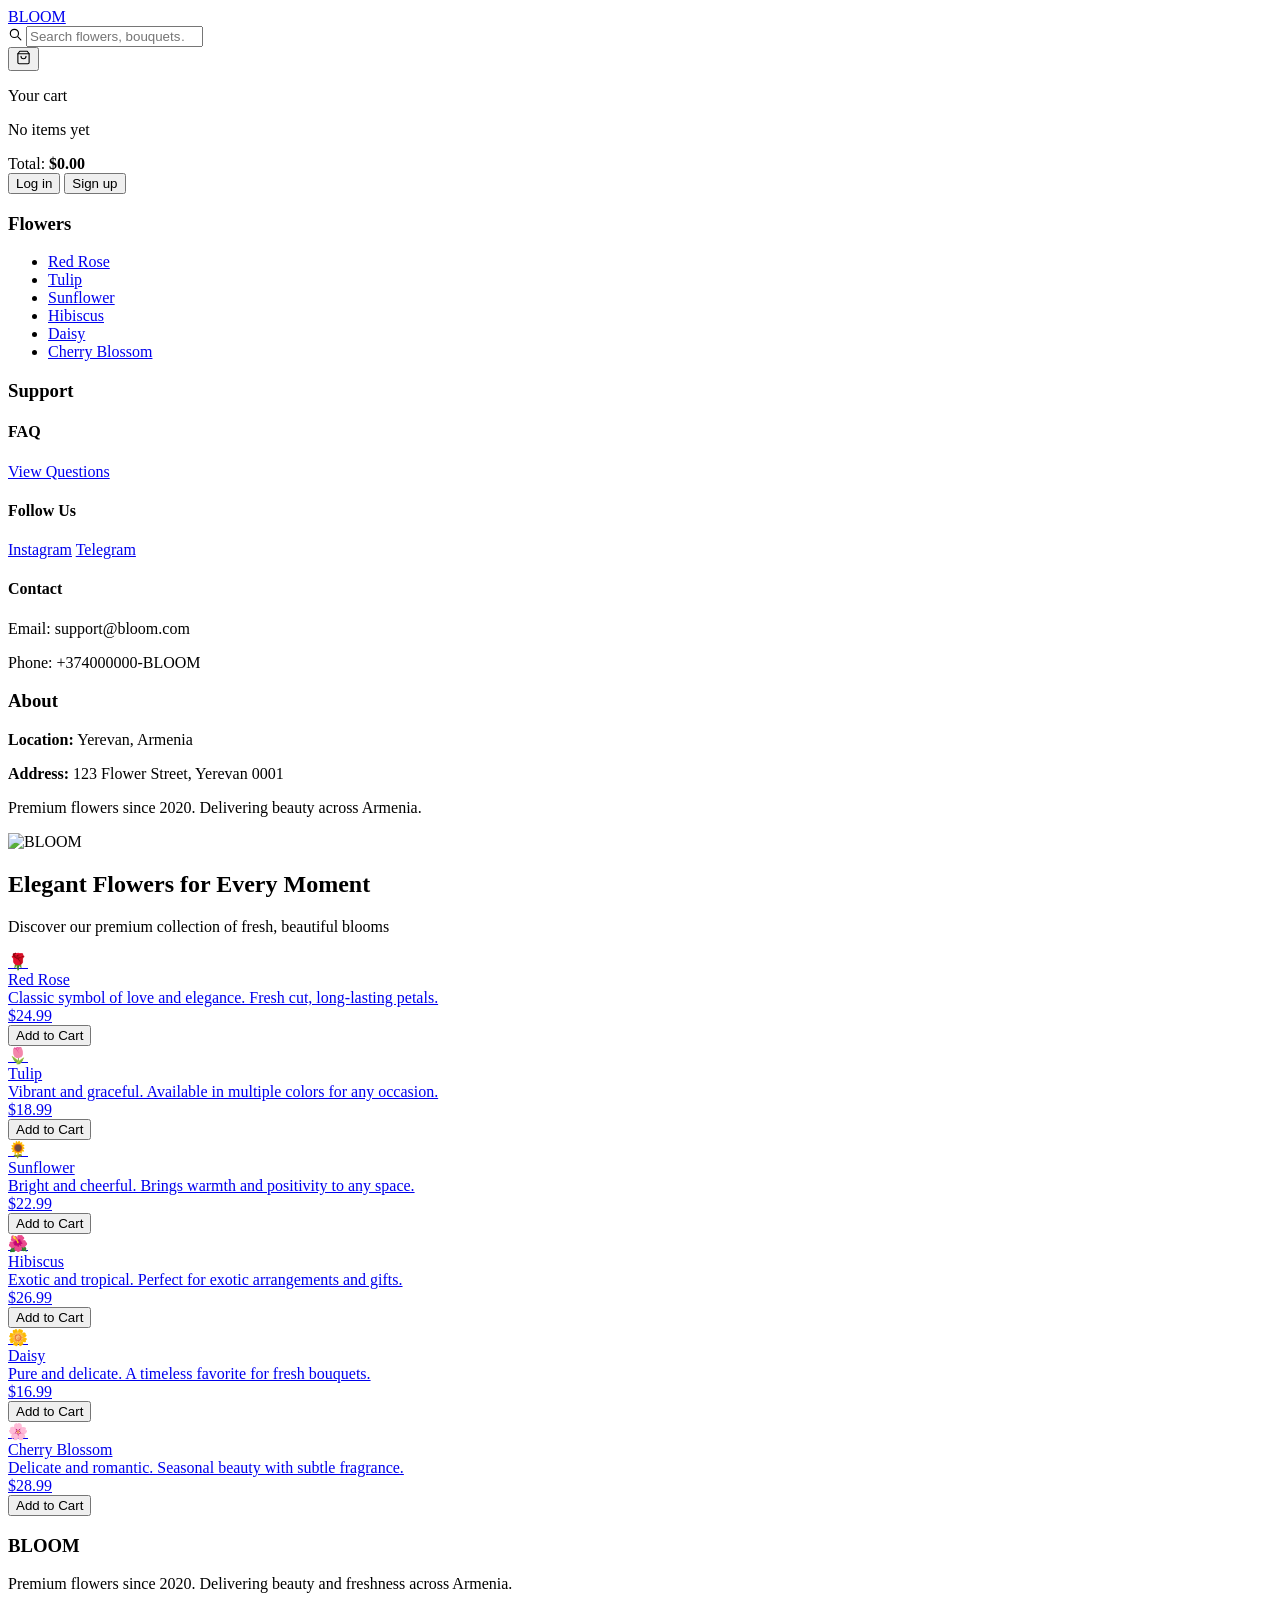
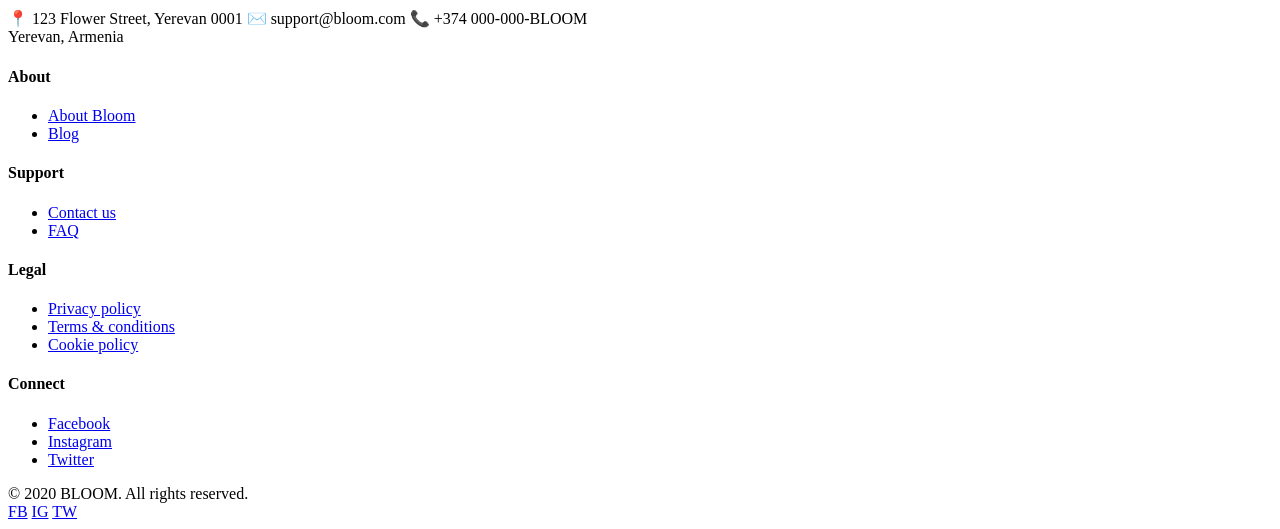
==== index.html @ 036de727 "Rename bloomsite.html to index.html" ====
<!DOCTYPE html>
<html lang="en">

<head>
  <meta charset="UTF-8">
  <meta name="viewport" content="width=device-width, initial-scale=1.0">
  <title>Bloom - Premium Flowers</title>
  <link rel="stylesheet" href="bloom.css">
</head>

<body>
  <div id="cursor"></div>
  <div id="cursor-dot"></div>
  <nav class="navbar">
    <a class="nav-logo" href="#">
      <span>BLOOM</span>
    </a>

    <div class="nav-search">
      <svg width="14" height="14" viewBox="0 0 24 24" fill="none" stroke="currentColor" stroke-width="2"
        stroke-linecap="round">
        <circle cx="11" cy="11" r="7" />
        <line x1="17" y1="17" x2="22" y2="22" />
      </svg>
      <input type="search" id="nav-search-input" placeholder="Search flowers, bouquets…" autocomplete="off" />
    </div>

    <div class="nav-spacer"></div>
    <div class="nav-actions">
      <button class="nav-cart" title="Cart" onclick="toggleCart()">
        <svg width="15" height="15" viewBox="0 0 24 24" fill="none" stroke="currentColor" stroke-width="1.8"
          stroke-linecap="round" stroke-linejoin="round">
          <path d="M6 2L3 6v14a2 2 0 002 2h14a2 2 0 002-2V6l-3-4z" />
          <line x1="3" y1="6" x2="21" y2="6" />
          <path d="M16 10a4 4 0 01-8 0" />
        </svg>
        <span class="nav-badge" id="cart-count" style="display:none;">0</span>
      </button>

      <div class="cart-dropdown" id="cart-dropdown">
        <p class="cart-title">Your cart</p>
        <div id="cart-items">
          <p class="cart-empty">No items yet</p>
        </div>
        <div class="cart-total">Total: <strong id="cart-total">$0.00</strong></div>
      </div>

      <div id="auth-buttons">
        <a href="login.html"><button class="nav-btn-login">Log in</button></a>
        <a href="signup.html"><button class="nav-btn-signup">Sign up</button></a>
      </div>

      <div id="account-menu" style="display:none; position:relative;">
        <button class="nav-account-btn" onclick="toggleAccount()">
          <svg width="16" height="16" viewBox="0 0 24 24" fill="none" stroke="currentColor" stroke-width="1.8">
            <circle cx="12" cy="8" r="4" />
            <path d="M4 20c0-4 3.6-7 8-7s8 3 8 7" />
          </svg>
          <span id="account-name"></span>
        </button>

        <div class="account-dropdown" id="account-dropdown">
          <div class="account-dropdown-header">
            <span id="account-email"></span>
          </div>
          <a href="account/my-account.html" class="account-item">
            <svg width="14" height="14" viewBox="0 0 24 24" fill="none" stroke="currentColor" stroke-width="1.8">
              <circle cx="12" cy="8" r="4" />
              <path d="M4 20c0-4 3.6-7 8-7s8 3 8 7" />
            </svg>
            My account
          </a>
          <a href="account/orders.html" class="account-item">
            <svg width="14" height="14" viewBox="0 0 24 24" fill="none" stroke="currentColor" stroke-width="1.8">
              <path d="M6 2L3 6v14a2 2 0 002 2h14a2 2 0 002-2V6l-3-4z" />
              <line x1="3" y1="6" x2="21" y2="6" />
              <path d="M16 10a4 4 0 01-8 0" />
            </svg>
            My orders
          </a>
          <a href="account/wishlist.html" class="account-item">
            <svg width="14" height="14" viewBox="0 0 24 24" fill="none" stroke="currentColor" stroke-width="1.8">
              <path
                d="M20.84 4.61a5.5 5.5 0 00-7.78 0L12 5.67l-1.06-1.06a5.5 5.5 0 00-7.78 7.78l1.06 1.06L12 21.23l7.78-7.78 1.06-1.06a5.5 5.5 0 000-7.78z" />
            </svg>
            Wishlist
          </a>
          <a href="account/settings.html" class="account-item">
            <svg width="14" height="14" viewBox="0 0 24 24" fill="none" stroke="currentColor" stroke-width="1.8">
              <circle cx="12" cy="12" r="3" />
              <path
                d="M19.4 15a1.65 1.65 0 00.33 1.82l.06.06a2 2 0 010 2.83 2 2 0 01-2.83 0l-.06-.06a1.65 1.65 0 00-1.82-.33 1.65 1.65 0 00-1 1.51V21a2 2 0 01-4 0v-.09A1.65 1.65 0 009 19.4a1.65 1.65 0 00-1.82.33l-.06.06a2 2 0 01-2.83-2.83l.06-.06A1.65 1.65 0 004.68 15a1.65 1.65 0 00-1.51-1H3a2 2 0 010-4h.09A1.65 1.65 0 004.6 9a1.65 1.65 0 00-.33-1.82l-.06-.06a2 2 0 012.83-2.83l.06.06A1.65 1.65 0 009 4.68a1.65 1.65 0 001-1.51V3a2 2 0 014 0v.09a1.65 1.65 0 001 1.51 1.65 1.65 0 001.82-.33l.06-.06a2 2 0 012.83 2.83l-.06.06A1.65 1.65 0 0019.4 9a1.65 1.65 0 001.51 1H21a2 2 0 010 4h-.09a1.65 1.65 0 00-1.51 1z" />
            </svg>
            Settings
          </a>
          <div class="account-divider"></div>
          <a href="#" class="account-item account-logout" onclick="logout()">
            <svg width="14" height="14" viewBox="0 0 24 24" fill="none" stroke="currentColor" stroke-width="1.8">
              <path d="M9 21H5a2 2 0 01-2-2V5a2 2 0 012-2h4" />
              <polyline points="16 17 21 12 16 7" />
              <line x1="21" y1="12" x2="9" y2="12" />
            </svg>
            Log out
          </a>
        </div>
      </div>

    </div>
  </nav>

  <div class="main-wrapper">
    <nav class="sidebar">
      <div class="sidebar-section">
        <h3>Flowers</h3>
        <ul class="flowers-list">
          <li class="flower-nav-item" data-search="red rose redrose classic love"><a href="flowers/redrose.html"
              class="card">Red Rose</a></li>
          <li class="flower-nav-item" data-search="tulip vibrant graceful colors"><a href="flowers/tulip.html"
              class="card">Tulip</a></li>
          <li class="flower-nav-item" data-search="sunflower sun bright yellow cheerful"><a
              href="flowers/sunflower.html" class="card">Sunflower</a></li>
          <li class="flower-nav-item" data-search="hibiscus exotic tropical"><a href="flowers/hibiscus.html"
              class="card">Hibiscus</a></li>
          <li class="flower-nav-item" data-search="daisy pure delicate bouquet"><a href="flowers/daisy.html"
              class="card">Daisy</a></li>
          <li class="flower-nav-item" data-search="cherry blossom cherryblossom sakura pink seasonal romantic"><a
              href="flowers/cherry-blossom.html" class="card">Cherry Blossom</a></li>
        </ul>
      </div>

      <div class="sidebar-section">
        <h3>Support</h3>
        <div class="support-info">
          <h4>FAQ</h4>
          <a href="#faq">View Questions</a>
        </div>
        <div class="support-info">
          <h4>Follow Us</h4>
          <a href="https://instagram.com" target="_blank">Instagram</a>
          <a href="https://telegram.org" target="_blank">Telegram</a>
        </div>
        <div class="support-info">
          <h4>Contact</h4>
          <p>Email: support@bloom.com</p>
          <p>Phone: +374000000-BLOOM</p>
        </div>
      </div>

      <div class="sidebar-section">
        <h3>About</h3>
        <p><strong>Location:</strong> Yerevan, Armenia</p>
        <p><strong>Address:</strong> 123 Flower Street, Yerevan 0001</p>
        <p>Premium flowers since 2020. Delivering beauty across Armenia.</p>
      </div>
    </nav>
    <div class="container">
      <div class="hero" id="catalog-hero">
        <img src="logo-dark.png" class="hero-logo hero-logo-dark" alt="BLOOM" />
        <h2>Elegant Flowers for Every Moment</h2>
        <p>Discover our premium collection of fresh, beautiful blooms</p>
      </div>

      <p id="search-results-info" class="search-results-info" hidden role="status" aria-live="polite"></p>

      <div class="cards-grid" id="flowers-catalog">

        <div class="card flower-card" data-search="red rose redrose classic love elegance symbol">
          <a href="flowers/redrose.html" class="card-link">
            <div class="card-image">🌹</div>
            <div class="card-content">
              <div class="card-title">Red Rose</div>
              <div class="card-description">Classic symbol of love and elegance. Fresh cut, long-lasting petals.</div>
              <div class="card-price">$24.99</div>
            </div>
          </a>
          <div class="card-content-bottom">
            <button class="card-button">Add to Cart</button>
          </div>
        </div>

        <div class="card flower-card" data-search="tulip vibrant graceful colors bouquet">
          <a href="flowers/tulip.html" class="card-link">
            <div class="card-image">🌷</div>
            <div class="card-content">
              <div class="card-title">Tulip</div>
              <div class="card-description">Vibrant and graceful. Available in multiple colors for any occasion.</div>
              <div class="card-price">$18.99</div>
            </div>
          </a>
          <div class="card-content-bottom">
            <button class="card-button">Add to Cart</button>
          </div>
        </div>

        <div class="card flower-card" data-search="sunflower sun bright yellow cheerful warmth">
          <a href="flowers/sunflower.html" class="card-link">
            <div class="card-image">🌻</div>
            <div class="card-content">
              <div class="card-title">Sunflower</div>
              <div class="card-description">Bright and cheerful. Brings warmth and positivity to any space.</div>
              <div class="card-price">$22.99</div>
            </div>
          </a>
          <div class="card-content-bottom">
            <button class="card-button">Add to Cart</button>
          </div>
        </div>

        <div class="card flower-card" data-search="hibiscus exotic tropical arrangement gift">
          <a href="flowers/hibiscus.html" class="card-link">
            <div class="card-image">🌺</div>
            <div class="card-content">
              <div class="card-title">Hibiscus</div>
              <div class="card-description">Exotic and tropical. Perfect for exotic arrangements and gifts.</div>
              <div class="card-price">$26.99</div>
            </div>
          </a>
          <div class="card-content-bottom">
            <button class="card-button">Add to Cart</button>
          </div>
        </div>

        <div class="card flower-card" data-search="daisy pure delicate timeless bouquet fresh">
          <a href="flowers/daisy.html" class="card-link">
            <div class="card-image">🌼</div>
            <div class="card-content">
              <div class="card-title">Daisy</div>
              <div class="card-description">Pure and delicate. A timeless favorite for fresh bouquets.</div>
              <div class="card-price">$16.99</div>
            </div>
          </a>
          <div class="card-content-bottom">
            <button class="card-button">Add to Cart</button>
          </div>
        </div>

        <div class="card flower-card"
          data-search="cherry blossom cherryblossom sakura pink seasonal romantic fragrance">
          <a href="flowers/cherry-blossom.html" class="card-link">
            <div class="card-image">🌸</div>
            <div class="card-content">
              <div class="card-title">Cherry Blossom</div>
              <div class="card-description">Delicate and romantic. Seasonal beauty with subtle fragrance.</div>
              <div class="card-price">$28.99</div>
            </div>
          </a>
          <div class="card-content-bottom">
            <button class="card-button">Add to Cart</button>
          </div>
        </div>

      </div>
    </div>
  </div>
  <footer>
    <div class="footer-top">
      <div class="footer-brand">
        <h3>BLOOM</h3>
        <p>Premium flowers since 2020. Delivering beauty and freshness across Armenia.</p>
        <div class="footer-contact">
          <span>📍 123 Flower Street, Yerevan 0001</span>
          <span>✉️ support@bloom.com</span>
          <span>📞 +374 000-000-BLOOM</span>
        </div>
        <span class="footer-badge">Yerevan, Armenia</span>
      </div>
      <div class="footer-col">
        <h4>About</h4>
        <ul>
          <li><a href="info/about-us.html">About Bloom</a></li>
          <li><a href="#">Blog</a></li>
        </ul>
      </div>
      <div class="footer-col">
        <h4>Support</h4>
        <ul>
          
          <li><a href="info/contact-us.html">Contact us</a></li>
          <li><a href="#">FAQ</a></li>
        </ul>
      </div>
      <div class="footer-col">
        <h4>Legal</h4>
        <ul>
          <li><a href="info/privacy-policy.html">Privacy policy</a></li>
          <li><a href="info/terms-conditions.html">Terms & conditions</a></li>
          <li><a href="#">Cookie policy</a></li>
        </ul>
      </div>
      <div class="footer-col">
        <h4>Connect</h4>
        <ul>
          <li><a href="#">Facebook</a></li>
          <li><a href="#">Instagram</a></li>
          <li><a href="#">Twitter</a></li>
        </ul>
      </div>
    </div>
    <div class="footer-bottom">
      <span class="footer-copy">© 2020 BLOOM. All rights reserved.</span>
      <div class="footer-socials">
        <a href="#">FB</a>
        <a href="#">IG</a>
        <a href="#">TW</a>
      </div>
    </div>
  </footer>

  <script src="cart.js"></script>
  <script>
    (function () {
      var input = document.getElementById('nav-search-input');
      var grid = document.getElementById('flowers-catalog');
      var hero = document.getElementById('catalog-hero');
      var info = document.getElementById('search-results-info');
      if (!input || !grid) return;

      var cards = grid.querySelectorAll('.flower-card');
      var navItems = document.querySelectorAll('.flowers-list .flower-nav-item');

      function normalize(s) {
        return String(s || '')
          .toLowerCase()
          .replace(/[^a-z0-9]+/g, ' ')
          .replace(/\s+/g, ' ')
          .trim();
      }

      function matches(haystack, queryNorm) {
        if (!queryNorm) return true;
        if (haystack.indexOf(queryNorm) !== -1) return true;
        var parts = queryNorm.split(' ').filter(Boolean);
        if (!parts.length) return true;
        for (var i = 0; i < parts.length; i++) {
          if (haystack.indexOf(parts[i]) === -1) return false;
        }
        return true;
      }

      function applyFilter() {
        var raw = input.value;
        var queryNorm = normalize(raw);
        var visible = 0;

        cards.forEach(function (card) {
          var hay = normalize(card.getAttribute('data-search') || '');
          var ok = matches(hay, queryNorm);
          card.hidden = !ok;
          if (ok) visible++;
        });

        navItems.forEach(function (li) {
          var hay = normalize(li.getAttribute('data-search') || '');
          li.hidden = !matches(hay, queryNorm);
        });

        if (queryNorm) {
          if (hero) hero.hidden = true;
          info.hidden = false;
          info.textContent = visible
            ? 'По запросу «' + raw.trim() + '» — показано ' + visible + ' из ' + cards.length + '.'
            : 'По запросу «' + raw.trim() + '» ничего не найдено.';
        } else {
          if (hero) hero.hidden = false;
          info.hidden = true;
          info.textContent = '';
          navItems.forEach(function (li) { li.hidden = false; });
        }
      }

      input.addEventListener('input', applyFilter);
      input.addEventListener('search', applyFilter);
    })();
  </script>

<script>
  (function () {
      const flowerImages = {
          'red rose': ['🌹', '🌺', '💐'],
          'tulip': ['🌷', '💐', '🌸'],
          'sunflower': ['🌻', '🌼', '☀️'],
          'hibiscus': ['🌺', '🌸', '💮'],
          'daisy': ['🌼', '🌸', '💐'],
          'cherry blossom': ['🌸', '🌷', '💮']
      };

      document.querySelectorAll('.flower-card').forEach(function (card) {
          const titleEl = card.querySelector('.card-title');
          const imageEl = card.querySelector('.card-image');
          if (!titleEl || !imageEl) return;

          const key = titleEl.textContent.trim().toLowerCase();
          const images = flowerImages[key];
          if (!images) return;

          let interval = null;
          let index = 0;
          const original = imageEl.textContent;

          card.addEventListener('mouseenter', function () {
              index = 0;
              imageEl.style.transition = 'opacity 0.2s';
              interval = setInterval(function () {
                  imageEl.style.opacity = '0';
                  setTimeout(function () {
                      index = (index + 1) % images.length;
                      imageEl.textContent = images[index];
                      imageEl.style.opacity = '1';
                  }, 200);
              }, 1100);
          });

          card.addEventListener('mouseleave', function () {
              clearInterval(interval);
              imageEl.style.opacity = '0';
              setTimeout(function () {
                  imageEl.textContent = original;
                  imageEl.style.opacity = '1';
              }, 200);
          });
      });
  })();
</script>

</body>

</html>
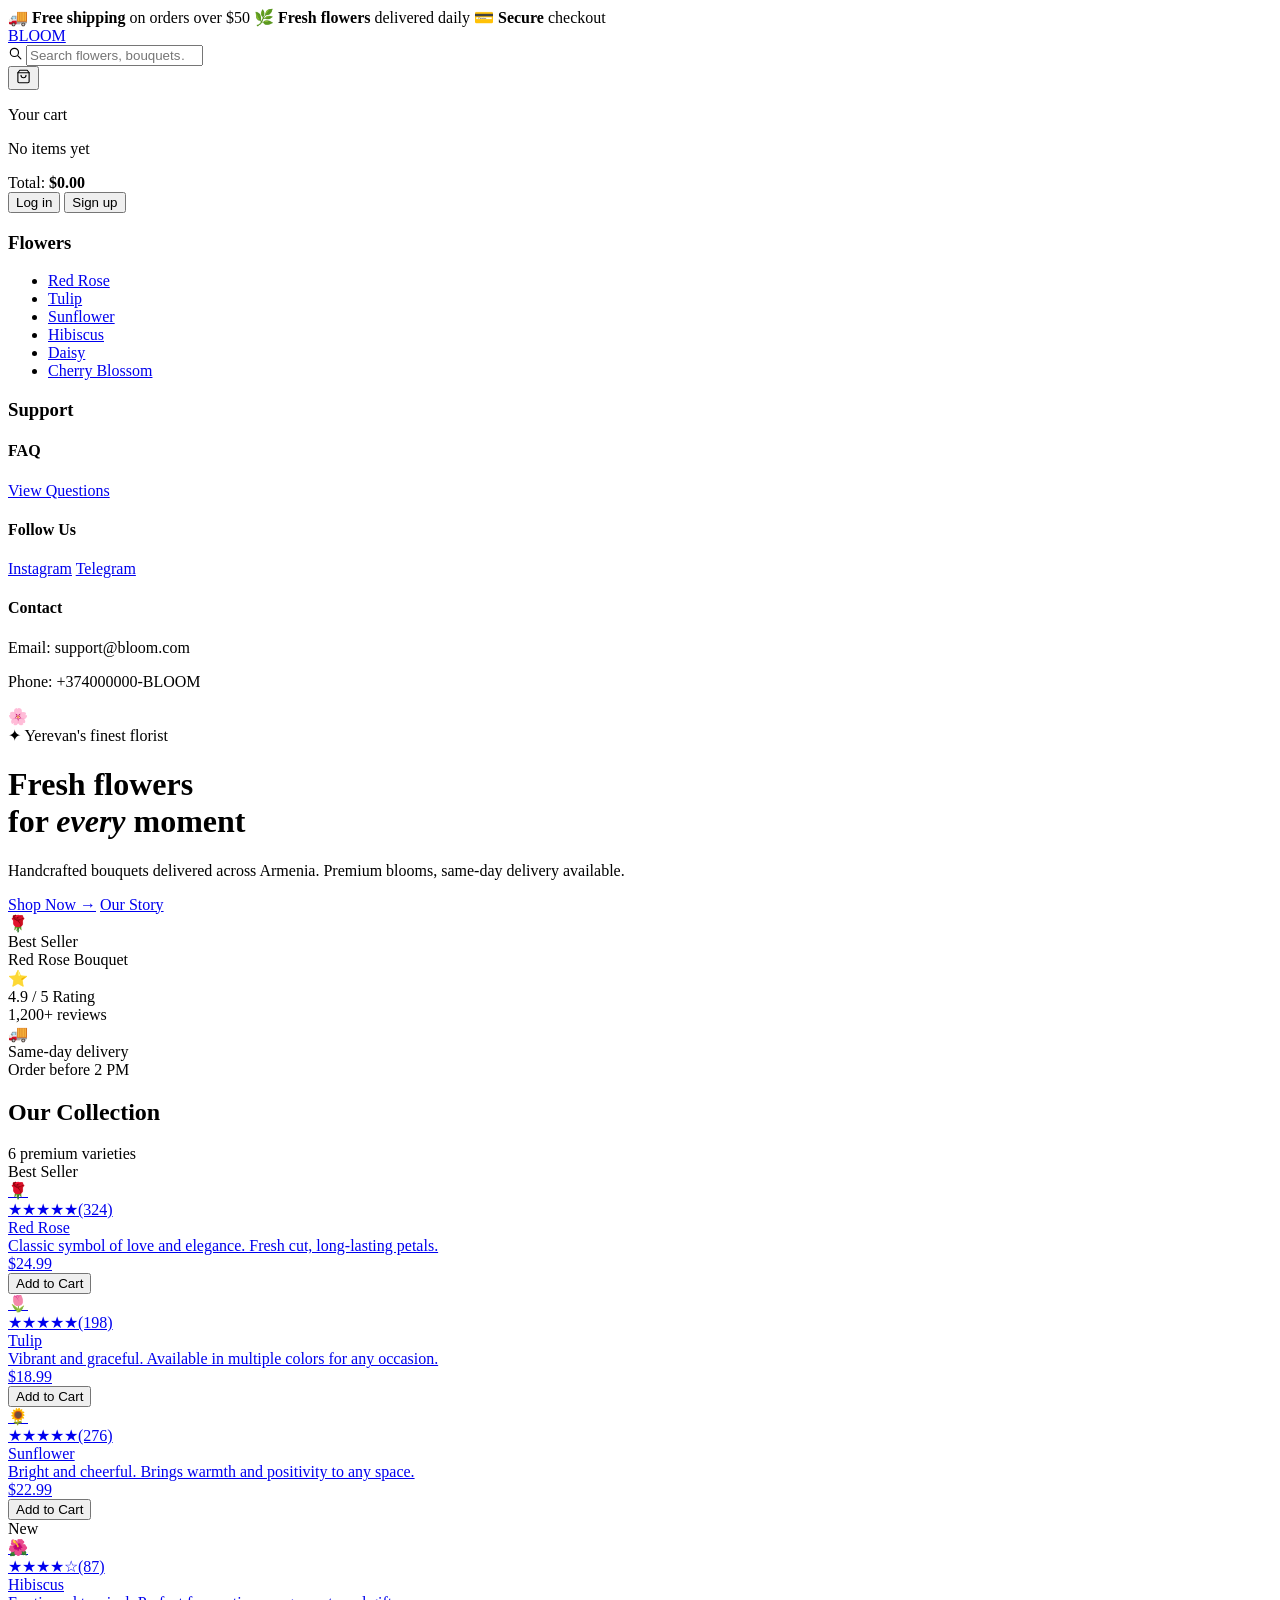
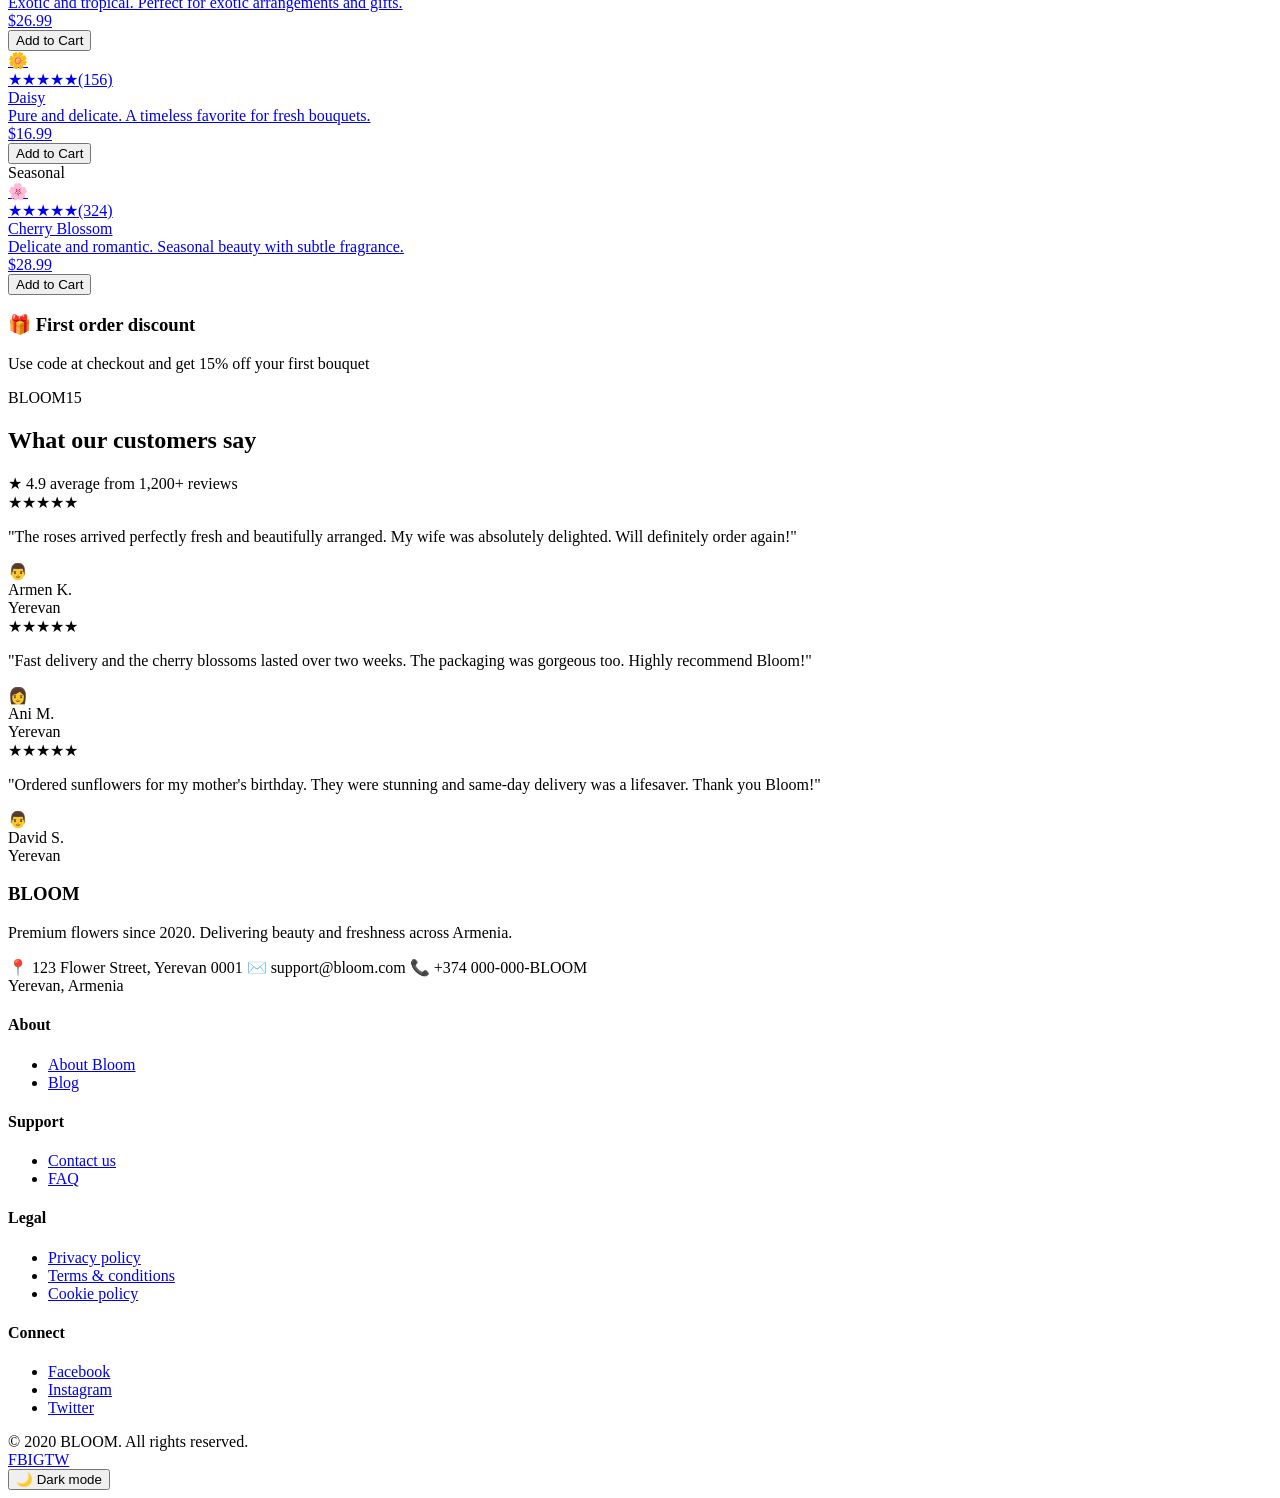
==== commit a306da8e: "Update index.html" ====
--- a/index.html
+++ b/index.html
@@ -5,17 +5,25 @@
   <meta charset="UTF-8">
   <meta name="viewport" content="width=device-width, initial-scale=1.0">
   <title>Bloom - Premium Flowers</title>
+  <link rel="preconnect" href="https://fonts.googleapis.com">
+  <link
+    href="https://fonts.googleapis.com/css2?family=Cormorant+Garamond:ital,wght@0,400;0,600;1,400&family=DM+Sans:wght@300;400;500&display=swap"
+    rel="stylesheet">
   <link rel="stylesheet" href="bloom.css">
 </head>
 
 <body>
   <div id="cursor"></div>
   <div id="cursor-dot"></div>
+
+  <div class="promo-bar">
+    <span>🚚 <strong>Free shipping</strong> on orders over $50</span>
+    <span>🌿 <strong>Fresh flowers</strong> delivered daily</span>
+    <span>💳 <strong>Secure</strong> checkout</span>
+  </div>
+
   <nav class="navbar">
-    <a class="nav-logo" href="#">
-      <span>BLOOM</span>
-    </a>
-
+    <a class="nav-logo" href="#"><span>BLOOM</span></a>
     <div class="nav-search">
       <svg width="14" height="14" viewBox="0 0 24 24" fill="none" stroke="currentColor" stroke-width="2"
         stroke-linecap="round">
@@ -24,7 +32,6 @@
       </svg>
       <input type="search" id="nav-search-input" placeholder="Search flowers, bouquets…" autocomplete="off" />
     </div>
-
     <div class="nav-spacer"></div>
     <div class="nav-actions">
       <button class="nav-cart" title="Cart" onclick="toggleCart()">
@@ -36,7 +43,6 @@
         </svg>
         <span class="nav-badge" id="cart-count" style="display:none;">0</span>
       </button>
-
       <div class="cart-dropdown" id="cart-dropdown">
         <p class="cart-title">Your cart</p>
         <div id="cart-items">
@@ -44,12 +50,10 @@
         </div>
         <div class="cart-total">Total: <strong id="cart-total">$0.00</strong></div>
       </div>
-
       <div id="auth-buttons">
         <a href="login.html"><button class="nav-btn-login">Log in</button></a>
         <a href="signup.html"><button class="nav-btn-signup">Sign up</button></a>
       </div>
-
       <div id="account-menu" style="display:none; position:relative;">
         <button class="nav-account-btn" onclick="toggleAccount()">
           <svg width="16" height="16" viewBox="0 0 24 24" fill="none" stroke="currentColor" stroke-width="1.8">
@@ -58,53 +62,39 @@
           </svg>
           <span id="account-name"></span>
         </button>
-
         <div class="account-dropdown" id="account-dropdown">
-          <div class="account-dropdown-header">
-            <span id="account-email"></span>
-          </div>
-          <a href="account/my-account.html" class="account-item">
-            <svg width="14" height="14" viewBox="0 0 24 24" fill="none" stroke="currentColor" stroke-width="1.8">
+          <div class="account-dropdown-header"><span id="account-email"></span></div>
+          <a href="account/my-account.html" class="account-item"><svg width="14" height="14" viewBox="0 0 24 24"
+              fill="none" stroke="currentColor" stroke-width="1.8">
               <circle cx="12" cy="8" r="4" />
               <path d="M4 20c0-4 3.6-7 8-7s8 3 8 7" />
-            </svg>
-            My account
-          </a>
-          <a href="account/orders.html" class="account-item">
-            <svg width="14" height="14" viewBox="0 0 24 24" fill="none" stroke="currentColor" stroke-width="1.8">
+            </svg>My account</a>
+          <a href="account/orders.html" class="account-item"><svg width="14" height="14" viewBox="0 0 24 24" fill="none"
+              stroke="currentColor" stroke-width="1.8">
               <path d="M6 2L3 6v14a2 2 0 002 2h14a2 2 0 002-2V6l-3-4z" />
               <line x1="3" y1="6" x2="21" y2="6" />
               <path d="M16 10a4 4 0 01-8 0" />
-            </svg>
-            My orders
-          </a>
-          <a href="account/wishlist.html" class="account-item">
-            <svg width="14" height="14" viewBox="0 0 24 24" fill="none" stroke="currentColor" stroke-width="1.8">
+            </svg>My orders</a>
+          <a href="account/wishlist.html" class="account-item"><svg width="14" height="14" viewBox="0 0 24 24"
+              fill="none" stroke="currentColor" stroke-width="1.8">
               <path
                 d="M20.84 4.61a5.5 5.5 0 00-7.78 0L12 5.67l-1.06-1.06a5.5 5.5 0 00-7.78 7.78l1.06 1.06L12 21.23l7.78-7.78 1.06-1.06a5.5 5.5 0 000-7.78z" />
-            </svg>
-            Wishlist
-          </a>
-          <a href="account/settings.html" class="account-item">
-            <svg width="14" height="14" viewBox="0 0 24 24" fill="none" stroke="currentColor" stroke-width="1.8">
+            </svg>Wishlist</a>
+          <a href="account/settings.html" class="account-item"><svg width="14" height="14" viewBox="0 0 24 24"
+              fill="none" stroke="currentColor" stroke-width="1.8">
               <circle cx="12" cy="12" r="3" />
               <path
                 d="M19.4 15a1.65 1.65 0 00.33 1.82l.06.06a2 2 0 010 2.83 2 2 0 01-2.83 0l-.06-.06a1.65 1.65 0 00-1.82-.33 1.65 1.65 0 00-1 1.51V21a2 2 0 01-4 0v-.09A1.65 1.65 0 009 19.4a1.65 1.65 0 00-1.82.33l-.06.06a2 2 0 01-2.83-2.83l.06-.06A1.65 1.65 0 004.68 15a1.65 1.65 0 00-1.51-1H3a2 2 0 010-4h.09A1.65 1.65 0 004.6 9a1.65 1.65 0 00-.33-1.82l-.06-.06a2 2 0 012.83-2.83l.06.06A1.65 1.65 0 009 4.68a1.65 1.65 0 001-1.51V3a2 2 0 014 0v.09a1.65 1.65 0 001 1.51 1.65 1.65 0 001.82-.33l.06-.06a2 2 0 012.83 2.83l-.06.06A1.65 1.65 0 0019.4 9a1.65 1.65 0 001.51 1H21a2 2 0 010 4h-.09a1.65 1.65 0 00-1.51 1z" />
-            </svg>
-            Settings
-          </a>
+            </svg>Settings</a>
           <div class="account-divider"></div>
-          <a href="#" class="account-item account-logout" onclick="logout()">
-            <svg width="14" height="14" viewBox="0 0 24 24" fill="none" stroke="currentColor" stroke-width="1.8">
+          <a href="#" class="account-item account-logout" onclick="logout()"><svg width="14" height="14"
+              viewBox="0 0 24 24" fill="none" stroke="currentColor" stroke-width="1.8">
               <path d="M9 21H5a2 2 0 01-2-2V5a2 2 0 012-2h4" />
               <polyline points="16 17 21 12 16 7" />
               <line x1="21" y1="12" x2="9" y2="12" />
-            </svg>
-            Log out
-          </a>
-        </div>
-      </div>
-
+            </svg>Log out</a>
+        </div>
+      </div>
     </div>
   </nav>
 
@@ -127,12 +117,10 @@
               href="flowers/cherry-blossom.html" class="card">Cherry Blossom</a></li>
         </ul>
       </div>
-
       <div class="sidebar-section">
         <h3>Support</h3>
         <div class="support-info">
-          <h4>FAQ</h4>
-          <a href="#faq">View Questions</a>
+          <h4>FAQ</h4><a href="#faq">View Questions</a>
         </div>
         <div class="support-info">
           <h4>Follow Us</h4>
@@ -145,113 +133,194 @@
           <p>Phone: +374000000-BLOOM</p>
         </div>
       </div>
-
-      <div class="sidebar-section">
-        <h3>About</h3>
-        <p><strong>Location:</strong> Yerevan, Armenia</p>
-        <p><strong>Address:</strong> 123 Flower Street, Yerevan 0001</p>
-        <p>Premium flowers since 2020. Delivering beauty across Armenia.</p>
-      </div>
     </nav>
+
     <div class="container">
+
       <div class="hero" id="catalog-hero">
-        <img src="logo-dark.png" class="hero-logo hero-logo-dark" alt="BLOOM" />
-        <h2>Elegant Flowers for Every Moment</h2>
-        <p>Discover our premium collection of fresh, beautiful blooms</p>
+        <div class="hero-big-emoji">🌸</div>
+        <div class="hero-content">
+          <div class="hero-eyebrow">✦ Yerevan's finest florist</div>
+          <h1>Fresh flowers<br>for <em>every</em> moment</h1>
+          <p class="hero-sub">Handcrafted bouquets delivered across Armenia. Premium blooms, same-day delivery
+            available.</p>
+          <div class="hero-actions">
+            <a href="#collection-section" class="hero-btn-primary"
+              onclick="smoothScroll(event,'collection-section')">Shop Now →</a>
+            <a href="info/about-us.html" class="hero-btn-secondary">Our Story</a>
+          </div>
+        </div>
+        <div class="hero-floats">
+          <div class="hero-float-card"><span class="emoji">🌹</span>
+            <div>
+              <div class="label">Best Seller</div>
+              <div class="sublabel">Red Rose Bouquet</div>
+            </div>
+          </div>
+          <div class="hero-float-card"><span class="emoji">⭐</span>
+            <div>
+              <div class="label">4.9 / 5 Rating</div>
+              <div class="sublabel">1,200+ reviews</div>
+            </div>
+          </div>
+          <div class="hero-float-card"><span class="emoji">🚚</span>
+            <div>
+              <div class="label">Same-day delivery</div>
+              <div class="sublabel">Order before 2 PM</div>
+            </div>
+          </div>
+        </div>
       </div>
 
       <p id="search-results-info" class="search-results-info" hidden role="status" aria-live="polite"></p>
 
+      <div class="section-header" id="collection-section">
+        <h2 class="section-title">Our Collection</h2>
+        <span class="section-subtitle">6 premium varieties</span>
+      </div>
+
       <div class="cards-grid" id="flowers-catalog">
-
         <div class="card flower-card" data-search="red rose redrose classic love elegance symbol">
+          <span class="card-badge badge-bestseller">Best Seller</span>
           <a href="flowers/redrose.html" class="card-link">
             <div class="card-image">🌹</div>
             <div class="card-content">
+              <div class="card-rating"><span class="card-stars">★★★★★</span><span class="card-reviews">(324)</span>
+              </div>
               <div class="card-title">Red Rose</div>
               <div class="card-description">Classic symbol of love and elegance. Fresh cut, long-lasting petals.</div>
               <div class="card-price">$24.99</div>
             </div>
           </a>
-          <div class="card-content-bottom">
-            <button class="card-button">Add to Cart</button>
-          </div>
-        </div>
-
+          <div class="card-content-bottom"><button class="card-button">Add to Cart</button></div>
+        </div>
         <div class="card flower-card" data-search="tulip vibrant graceful colors bouquet">
           <a href="flowers/tulip.html" class="card-link">
             <div class="card-image">🌷</div>
             <div class="card-content">
+              <div class="card-rating"><span class="card-stars">★★★★★</span><span class="card-reviews">(198)</span>
+              </div>
               <div class="card-title">Tulip</div>
               <div class="card-description">Vibrant and graceful. Available in multiple colors for any occasion.</div>
               <div class="card-price">$18.99</div>
             </div>
           </a>
-          <div class="card-content-bottom">
-            <button class="card-button">Add to Cart</button>
-          </div>
-        </div>
-
+          <div class="card-content-bottom"><button class="card-button">Add to Cart</button></div>
+        </div>
         <div class="card flower-card" data-search="sunflower sun bright yellow cheerful warmth">
           <a href="flowers/sunflower.html" class="card-link">
             <div class="card-image">🌻</div>
             <div class="card-content">
+              <div class="card-rating"><span class="card-stars">★★★★★</span><span class="card-reviews">(276)</span>
+              </div>
               <div class="card-title">Sunflower</div>
               <div class="card-description">Bright and cheerful. Brings warmth and positivity to any space.</div>
               <div class="card-price">$22.99</div>
             </div>
           </a>
-          <div class="card-content-bottom">
-            <button class="card-button">Add to Cart</button>
-          </div>
-        </div>
-
+          <div class="card-content-bottom"><button class="card-button">Add to Cart</button></div>
+        </div>
         <div class="card flower-card" data-search="hibiscus exotic tropical arrangement gift">
+          <span class="card-badge badge-new">New</span>
           <a href="flowers/hibiscus.html" class="card-link">
             <div class="card-image">🌺</div>
             <div class="card-content">
+              <div class="card-rating"><span class="card-stars">★★★★☆</span><span class="card-reviews">(87)</span></div>
               <div class="card-title">Hibiscus</div>
               <div class="card-description">Exotic and tropical. Perfect for exotic arrangements and gifts.</div>
               <div class="card-price">$26.99</div>
             </div>
           </a>
-          <div class="card-content-bottom">
-            <button class="card-button">Add to Cart</button>
-          </div>
-        </div>
-
+          <div class="card-content-bottom"><button class="card-button">Add to Cart</button></div>
+        </div>
         <div class="card flower-card" data-search="daisy pure delicate timeless bouquet fresh">
           <a href="flowers/daisy.html" class="card-link">
             <div class="card-image">🌼</div>
             <div class="card-content">
+              <div class="card-rating"><span class="card-stars">★★★★★</span><span class="card-reviews">(156)</span>
+              </div>
               <div class="card-title">Daisy</div>
               <div class="card-description">Pure and delicate. A timeless favorite for fresh bouquets.</div>
               <div class="card-price">$16.99</div>
             </div>
           </a>
-          <div class="card-content-bottom">
-            <button class="card-button">Add to Cart</button>
-          </div>
-        </div>
-
+          <div class="card-content-bottom"><button class="card-button">Add to Cart</button></div>
+        </div>
         <div class="card flower-card"
           data-search="cherry blossom cherryblossom sakura pink seasonal romantic fragrance">
+          <span class="card-badge badge-seasonal">Seasonal</span>
           <a href="flowers/cherry-blossom.html" class="card-link">
             <div class="card-image">🌸</div>
             <div class="card-content">
+              <div class="card-rating"><span class="card-stars">★★★★★</span><span class="card-reviews">(324)</span>
+              </div>
               <div class="card-title">Cherry Blossom</div>
               <div class="card-description">Delicate and romantic. Seasonal beauty with subtle fragrance.</div>
               <div class="card-price">$28.99</div>
             </div>
           </a>
-          <div class="card-content-bottom">
-            <button class="card-button">Add to Cart</button>
-          </div>
-        </div>
-
-      </div>
+          <div class="card-content-bottom"><button class="card-button">Add to Cart</button></div>
+        </div>
+      </div>
+
+      <div class="promo-banner">
+        <div class="promo-banner-left">
+          <h3>🎁 First order discount</h3>
+          <p>Use code at checkout and get 15% off your first bouquet</p>
+        </div>
+        <div class="promo-banner-right">
+          <div class="promo-code">BLOOM15</div>
+        </div>
+      </div>
+
+      <div class="testimonials-section">
+        <div class="section-header">
+          <h2 class="section-title">What our customers say</h2>
+          <span class="section-subtitle">★ 4.9 average from 1,200+ reviews</span>
+        </div>
+        <div class="testimonials-grid">
+          <div class="testimonial-card">
+            <div class="testimonial-stars">★★★★★</div>
+            <p class="testimonial-text">"The roses arrived perfectly fresh and beautifully arranged. My wife was
+              absolutely delighted. Will definitely order again!"</p>
+            <div class="testimonial-author">
+              <div class="testimonial-avatar">👨</div>
+              <div>
+                <div class="testimonial-name">Armen K.</div>
+                <div class="testimonial-loc">Yerevan</div>
+              </div>
+            </div>
+          </div>
+          <div class="testimonial-card">
+            <div class="testimonial-stars">★★★★★</div>
+            <p class="testimonial-text">"Fast delivery and the cherry blossoms lasted over two weeks. The packaging was
+              gorgeous too. Highly recommend Bloom!"</p>
+            <div class="testimonial-author">
+              <div class="testimonial-avatar">👩</div>
+              <div>
+                <div class="testimonial-name">Ani M.</div>
+                <div class="testimonial-loc">Yerevan</div>
+              </div>
+            </div>
+          </div>
+          <div class="testimonial-card">
+            <div class="testimonial-stars">★★★★★</div>
+            <p class="testimonial-text">"Ordered sunflowers for my mother's birthday. They were stunning and same-day
+              delivery was a lifesaver. Thank you Bloom!"</p>
+            <div class="testimonial-author">
+              <div class="testimonial-avatar">👨</div>
+              <div>
+                <div class="testimonial-name">David S.</div>
+                <div class="testimonial-loc">Yerevan</div>
+              </div>
+            </div>
+          </div>
+        </div>
+      </div>
+
     </div>
   </div>
+
   <footer>
     <div class="footer-top">
       <div class="footer-brand">
@@ -274,7 +343,6 @@
       <div class="footer-col">
         <h4>Support</h4>
         <ul>
-          
           <li><a href="info/contact-us.html">Contact us</a></li>
           <li><a href="#">FAQ</a></li>
         </ul>
@@ -298,130 +366,112 @@
     </div>
     <div class="footer-bottom">
       <span class="footer-copy">© 2020 BLOOM. All rights reserved.</span>
-      <div class="footer-socials">
-        <a href="#">FB</a>
-        <a href="#">IG</a>
-        <a href="#">TW</a>
-      </div>
+      <div class="footer-socials"><a href="#">FB</a><a href="#">IG</a><a href="#">TW</a></div>
     </div>
   </footer>
 
+  <button class="theme-toggle" onclick="toggleTheme()">
+    <span id="theme-icon">🌙</span>
+    <span id="theme-label">Dark mode</span>
+  </button>
+
   <script src="cart.js"></script>
   <script>
+    function smoothScroll(e, id) {
+      e.preventDefault();
+      const el = document.getElementById(id);
+      if (el) el.scrollIntoView({ behavior: 'smooth', block: 'start' });
+    }
+
+    function toggleTheme() {
+      const html = document.documentElement;
+      const next = html.getAttribute('data-bloom-theme') === 'dark' ? 'light' : 'dark';
+      html.setAttribute('data-bloom-theme', next);
+      localStorage.setItem('bloom_theme', next);
+      document.getElementById('theme-icon').textContent = next === 'dark' ? '☀️' : '🌙';
+      document.getElementById('theme-label').textContent = next === 'dark' ? 'Light mode' : 'Dark mode';
+    }
+
+    (function () {
+      const t = localStorage.getItem('bloom_theme');
+      if (t === 'dark') {
+        document.documentElement.setAttribute('data-bloom-theme', 'dark');
+        document.getElementById('theme-icon').textContent = '☀️';
+        document.getElementById('theme-label').textContent = 'Light mode';
+      }
+    })();
+
     (function () {
       var input = document.getElementById('nav-search-input');
       var grid = document.getElementById('flowers-catalog');
       var hero = document.getElementById('catalog-hero');
       var info = document.getElementById('search-results-info');
       if (!input || !grid) return;
-
       var cards = grid.querySelectorAll('.flower-card');
       var navItems = document.querySelectorAll('.flowers-list .flower-nav-item');
-
-      function normalize(s) {
-        return String(s || '')
-          .toLowerCase()
-          .replace(/[^a-z0-9]+/g, ' ')
-          .replace(/\s+/g, ' ')
-          .trim();
-      }
-
-      function matches(haystack, queryNorm) {
-        if (!queryNorm) return true;
-        if (haystack.indexOf(queryNorm) !== -1) return true;
-        var parts = queryNorm.split(' ').filter(Boolean);
-        if (!parts.length) return true;
-        for (var i = 0; i < parts.length; i++) {
-          if (haystack.indexOf(parts[i]) === -1) return false;
-        }
+      function normalize(s) { return String(s || '').toLowerCase().replace(/[^a-z0-9]+/g, ' ').replace(/\s+/g, ' ').trim(); }
+      function matches(haystack, q) {
+        if (!q) return true;
+        if (haystack.indexOf(q) !== -1) return true;
+        var parts = q.split(' ').filter(Boolean);
+        for (var i = 0; i < parts.length; i++) { if (haystack.indexOf(parts[i]) === -1) return false; }
         return true;
       }
-
       function applyFilter() {
-        var raw = input.value;
-        var queryNorm = normalize(raw);
-        var visible = 0;
-
-        cards.forEach(function (card) {
-          var hay = normalize(card.getAttribute('data-search') || '');
-          var ok = matches(hay, queryNorm);
-          card.hidden = !ok;
-          if (ok) visible++;
-        });
-
-        navItems.forEach(function (li) {
-          var hay = normalize(li.getAttribute('data-search') || '');
-          li.hidden = !matches(hay, queryNorm);
-        });
-
-        if (queryNorm) {
+        var raw = input.value, q = normalize(raw), visible = 0;
+        cards.forEach(function (c) { var ok = matches(normalize(c.getAttribute('data-search') || ''), q); c.hidden = !ok; if (ok) visible++; });
+        navItems.forEach(function (li) { li.hidden = !matches(normalize(li.getAttribute('data-search') || ''), q); });
+        if (q) {
           if (hero) hero.hidden = true;
           info.hidden = false;
-          info.textContent = visible
-            ? 'По запросу «' + raw.trim() + '» — показано ' + visible + ' из ' + cards.length + '.'
-            : 'По запросу «' + raw.trim() + '» ничего не найдено.';
+          info.textContent = visible ? 'Showing ' + visible + ' of ' + cards.length + ' results for "' + raw.trim() + '"' : 'No results for "' + raw.trim() + '"';
         } else {
           if (hero) hero.hidden = false;
-          info.hidden = true;
-          info.textContent = '';
+          info.hidden = true; info.textContent = '';
           navItems.forEach(function (li) { li.hidden = false; });
         }
       }
-
       input.addEventListener('input', applyFilter);
       input.addEventListener('search', applyFilter);
     })();
+
+    (function () {
+      const imgs = { 'red rose': ['🌹', '🌺', '💐'], 'tulip': ['🌷', '💐', '🌸'], 'sunflower': ['🌻', '🌼', '☀️'], 'hibiscus': ['🌺', '🌸', '💮'], 'daisy': ['🌼', '🌸', '💐'], 'cherry blossom': ['🌸', '🌷', '💮'] };
+      document.querySelectorAll('.flower-card').forEach(function (card) {
+        const t = card.querySelector('.card-title'), im = card.querySelector('.card-image');
+        if (!t || !im) return;
+        const key = t.textContent.trim().toLowerCase(), images = imgs[key];
+        if (!images) return;
+        let iv = null, idx = 0, orig = im.textContent;
+        card.addEventListener('mouseenter', function () {
+          idx = 0; im.style.transition = 'opacity 0.2s';
+          iv = setInterval(function () { im.style.opacity = '0'; setTimeout(function () { idx = (idx + 1) % images.length; im.textContent = images[idx]; im.style.opacity = '1'; }, 200); }, 1100);
+        });
+        card.addEventListener('mouseleave', function () {
+          clearInterval(iv); im.style.opacity = '0';
+          setTimeout(function () { im.textContent = orig; im.style.opacity = '1'; }, 200);
+        });
+      });
+    })();
+
+    (function () {
+  const cursor = document.getElementById('cursor');
+  const dot = document.getElementById('cursor-dot');
+  if (!cursor || !dot) return;
+  document.addEventListener('mousemove', function (e) {
+    cursor.style.left = e.clientX + 'px';
+    cursor.style.top = e.clientY + 'px';
+    dot.style.left = e.clientX + 'px';
+    dot.style.top = e.clientY + 'px';
+  });
+  document.addEventListener('mousedown', function () {
+    cursor.style.transform = 'translate(-50%, -50%) scale(0.75)';
+  });
+  document.addEventListener('mouseup', function () {
+    cursor.style.transform = 'translate(-50%, -50%) scale(1)';
+  });
+})();
   </script>
-
-<script>
-  (function () {
-      const flowerImages = {
-          'red rose': ['🌹', '🌺', '💐'],
-          'tulip': ['🌷', '💐', '🌸'],
-          'sunflower': ['🌻', '🌼', '☀️'],
-          'hibiscus': ['🌺', '🌸', '💮'],
-          'daisy': ['🌼', '🌸', '💐'],
-          'cherry blossom': ['🌸', '🌷', '💮']
-      };
-
-      document.querySelectorAll('.flower-card').forEach(function (card) {
-          const titleEl = card.querySelector('.card-title');
-          const imageEl = card.querySelector('.card-image');
-          if (!titleEl || !imageEl) return;
-
-          const key = titleEl.textContent.trim().toLowerCase();
-          const images = flowerImages[key];
-          if (!images) return;
-
-          let interval = null;
-          let index = 0;
-          const original = imageEl.textContent;
-
-          card.addEventListener('mouseenter', function () {
-              index = 0;
-              imageEl.style.transition = 'opacity 0.2s';
-              interval = setInterval(function () {
-                  imageEl.style.opacity = '0';
-                  setTimeout(function () {
-                      index = (index + 1) % images.length;
-                      imageEl.textContent = images[index];
-                      imageEl.style.opacity = '1';
-                  }, 200);
-              }, 1100);
-          });
-
-          card.addEventListener('mouseleave', function () {
-              clearInterval(interval);
-              imageEl.style.opacity = '0';
-              setTimeout(function () {
-                  imageEl.textContent = original;
-                  imageEl.style.opacity = '1';
-              }, 200);
-          });
-      });
-  })();
-</script>
-
 </body>
 
 </html>
